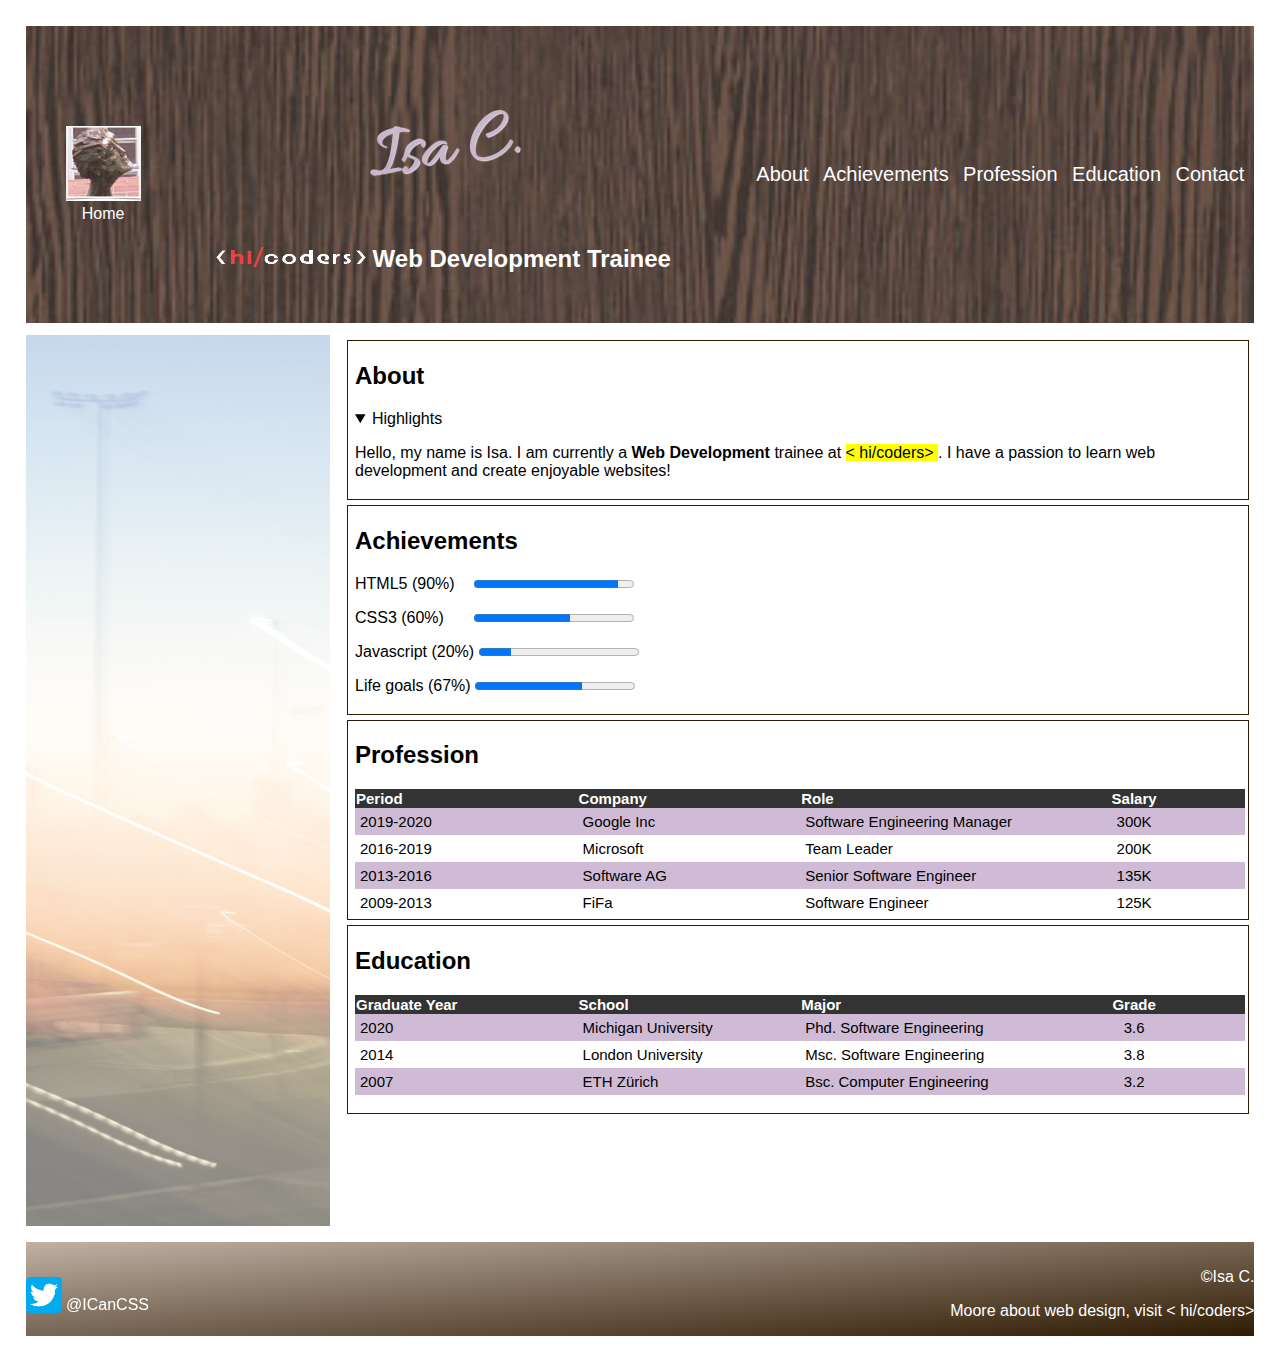
==== extProfilePage/index.html @ 671a51ec "index" ====
<!DOCTYPE html>
<html lang="en">

<head>
  <meta charset="UTF-8">
  <meta http-equiv="X-UA-Compatible" content="IE=edge">
  <meta name="viewport" content="width=device-width, initial-scale=1.0">
  <title>Isa C.</title>
  <link href="https://fonts.googleapis.com/css2?family=Allura&display=swap" rel="stylesheet">
  <link rel="stylesheet" href="style.css">
</head>

<body>

<!-- HEADER -->

  <header>

    <section>
      <figure>
        <img id="profile-image" src="./img/MyPhoto.png" alt="Profile Picture">
        <figcaption>Home</figcaption>
      </figure>
    </section>


    <section id="intro">
      <h1>Isa C.</h1>
      <h2><a href="https://hicoders.ch/"><img src="./img/hiCoders-white-logo.png" alt="Hicoders" class="logo"></a> Web
        Development Trainee</h2>

    </section>


    <nav>
      <ul>
        <li><a href="#about" class="left">About</a></li>
        <li><a href="#achievements" class="left">Achievements</a></li>
        <li><a href="#profession" class="left">Profession</a></li>
        <li><a href="#education" class="left">Education</a></li>
        <li><a href="#contact" class="left">Contact</a></li>
      </ul>
    </nav>
  </header>


<!-- MAIN AREA -->

  <main>

    <!-- Aside might be used for advertisements -->
    <aside>

      <img src="./img/aside-photo.jpeg" alt="">

    </aside>

    <!-- Resume Part -->
    <section id="main-section">

      <section class="section-box">
        <h2 id="about">About</h2>
        <details open>
          <summary>Highlights</summary>
          <p>Hello, my name is Isa. I am currently a <strong>Web Development</strong> trainee at <mark><a
                href="https://hicoders.ch/" id="mark-link">
                < hi/coders>
              </a></mark>. I
            have a passion to learn web development and create enjoyable websites!
        </details>
      </section>

      <!-- Progressive scheme about achievements -->
      <section class="section-box">
        <h2 id="achievements">Achievements</h2>
        <p> HTML5 (90%) <span><progress max="100" value="90"></progress> </p></span>

        <p> CSS3 (60%) <span><progress max="5" value="3"></progress></p> </span>

        <p> Javascript (20%) <span><progress max="5" value="1"></progress></p></span>

        <p> Life goals (67%) <span><progress max="100" value="67"></progress></p></span>

      </section>

      <!-- Tables showing details of Profession and Education -->
      <section class="section-box">
        <h2 id="profession">Profession</h2>
        <table>
          <tr>
            <th>Period</th>
            <th>Company</th>
            <th>Role</th>
            <th>Salary</th>
          </tr>
          <tr>
            <td>2019-2020</td>
            <td>Google Inc</td>
            <td>Software Engineering Manager</td>
            <td>300K</td>
          </tr>
          <tr>
            <td>2016-2019</td>
            <td>Microsoft</td>
            <td>Team Leader</td>
            <td>200K</td>
          </tr>
          <tr>
            <td>2013-2016</td>
            <td>Software AG</td>
            <td>Senior Software Engineer</td>
            <td>135K</td>
          </tr>
          <tr>
            <td>2009-2013</td>
            <td>FiFa</td>
            <td>Software Engineer</td>
            <td>125K</td>
          </tr>

        </table>
      </section>

      <section class="section-box">
        <h2 id="education">Education</h2>
        <table>
          <tr>
            <th>Graduate Year</th>
            <th>School</th>
            <th>Major</th>
            <th>Grade</th>
          </tr>
          <tr>
            <td>2020</td>
            <td>Michigan University</td>
            <td>Phd. Software Engineering</td>
            <td>3.6</td>
          </tr>
          <tr>
            <td>2014</td>
            <td>London University</td>
            <td>Msc. Software Engineering</td>
            <td>3.8</td>
          </tr>
          <tr>
            <td>2007</td>
            <td>ETH Zürich</td>
            <td>Bsc. Computer Engineering</td>
            <td>3.2</td>
          </tr>
        </table>
      </section>

    </section>

  </main>


<!-- FOOTER (Contact)-->

  <footer>

    <div class="social-media" id="contact">
      <img src="./img/twitter.png" alt="twitter-logo" class="twitter-logo">
      <span><a href="https://twitter.com/ICanCSS">@ICanCSS</a></span>
    </div>

    <div id="footer-info">
      <p>©Isa C. </p>
      <p>Moore about web design, visit <a href="https://hicoders.ch/">
          < hi/coders>
        </a></p>
    </div>

  </footer>


</body>

</html>
---- extProfilePage/style.css ----
/*
General Styling*/

* {
  box-sizing: border-box;
}


body {

  font-family: "Vision", 'Trebuchet MS', 'Lucida Sans Unicode', 'Lucida Grande', 'Lucida Sans', Arial, sans-serif;
  margin: 2%;

}


/* 
Header Part */

header {

  background: url("./img/wood.png") no-repeat;
  background-size: cover;
  opacity: 0.85;
  height: 33vh;

  display: flex;
  align-items: center;
  justify-content: space-between;
}

#profile-image {

  width: 75px;
  height: 75px;
  color: #ffffff;

}

figcaption {

  color: #ffffff;
  text-align: center;

}


#intro h1 {

  font-family: mina, 'Allura', cursive;
  font-size: 4.5rem;
  font-weight: 200;
  opacity: 0.9;
  text-shadow: 1px 1px 1px #cfbbd6,
    1px 1px 1px #cfbbd6,
    1px 1px 2px #cfbbd6,
    2px 2px 1px #ffffff;
  color: #cfbbd6;
  transform: rotate(-9deg);

  text-align: center;

}

#intro h2 {

  color: #ffffff;
  text-align: right;

}


/* 
Hicoders Logo */

.logo {
  width: 150px;
  height: 25px;
  padding-top: 5px;

}


/* 
Navigation Menu */

nav {
  padding: 5px;

}

ul li {

  display: inline-block;
  list-style-type: none;
  padding: 5px;

}

ul li a {

  color: #ffffff;
  text-decoration: none;
  font-size: 1.25rem;

}


/* 
Side Image (Advert-Area) */

aside {

  width: 25%;
  overflow: hidden;


}

aside img {

  width: fit-content;
  height: 99vh;
  opacity: 0.5;

}


/* 
Main Part */

main {

  margin: 1% auto;
  display: flex;

}

#main-section {

  width: 75%;
  margin: 0 0 0 1%;

}

.section-box {
  margin: 5px;
  padding: 1px 3px 3px 7px;

  border: 1px solid rgb(46, 27, 3);

}

.section-box:last-child {

  padding-bottom: 2%;
}


/* 
Special Hover for Hicoders */

#mark-link {
  color: #000000;

}

#mark-link:hover {
  color: #cfbbd6;
  background-color: rgb(46, 27, 3);
  font-size: 125%;
}


/* 
Arranging scale of values */

span {
  display: inline-block;
  position: sticky;
  left: 37%;

}


/* 
Table Design */

table {
  border-collapse: collapse;
  border: 0px;
  font-size: 15px;
  width: 100%;
}

tr:nth-child(even) {
  background: #cfbbd6;
}

tr:hover {
  background-color: rgb(46, 27, 3);
  color: #cfbbd6;
}

th {
  text-align: left;
  background: #333333;
  color: white;
}

td {
  padding: 5px;
}

th,
td {
  width: 25%;

}

th:last-child,
td:last-child {
  text-align: center;
}


/*
Footer Area */

footer {
  background-image: linear-gradient(to bottom right, rgba(121, 90, 66, 0.473), rgb(46, 27, 3));
  display: flex;
  align-items: center;
  justify-content: space-between;
  color: #ffffff;

}

.twitter-logo {
  width: 36px;
  padding-top: 12px;
  vertical-align: text-bottom;
}

a:any-link {
  color: #ffffff;
  text-decoration: none;
}

a:hover {
  color: #cfbbd6;

}

#footer-info {
  padding-top: 10px;

}

#footer-info>p {
  text-align: right;
}
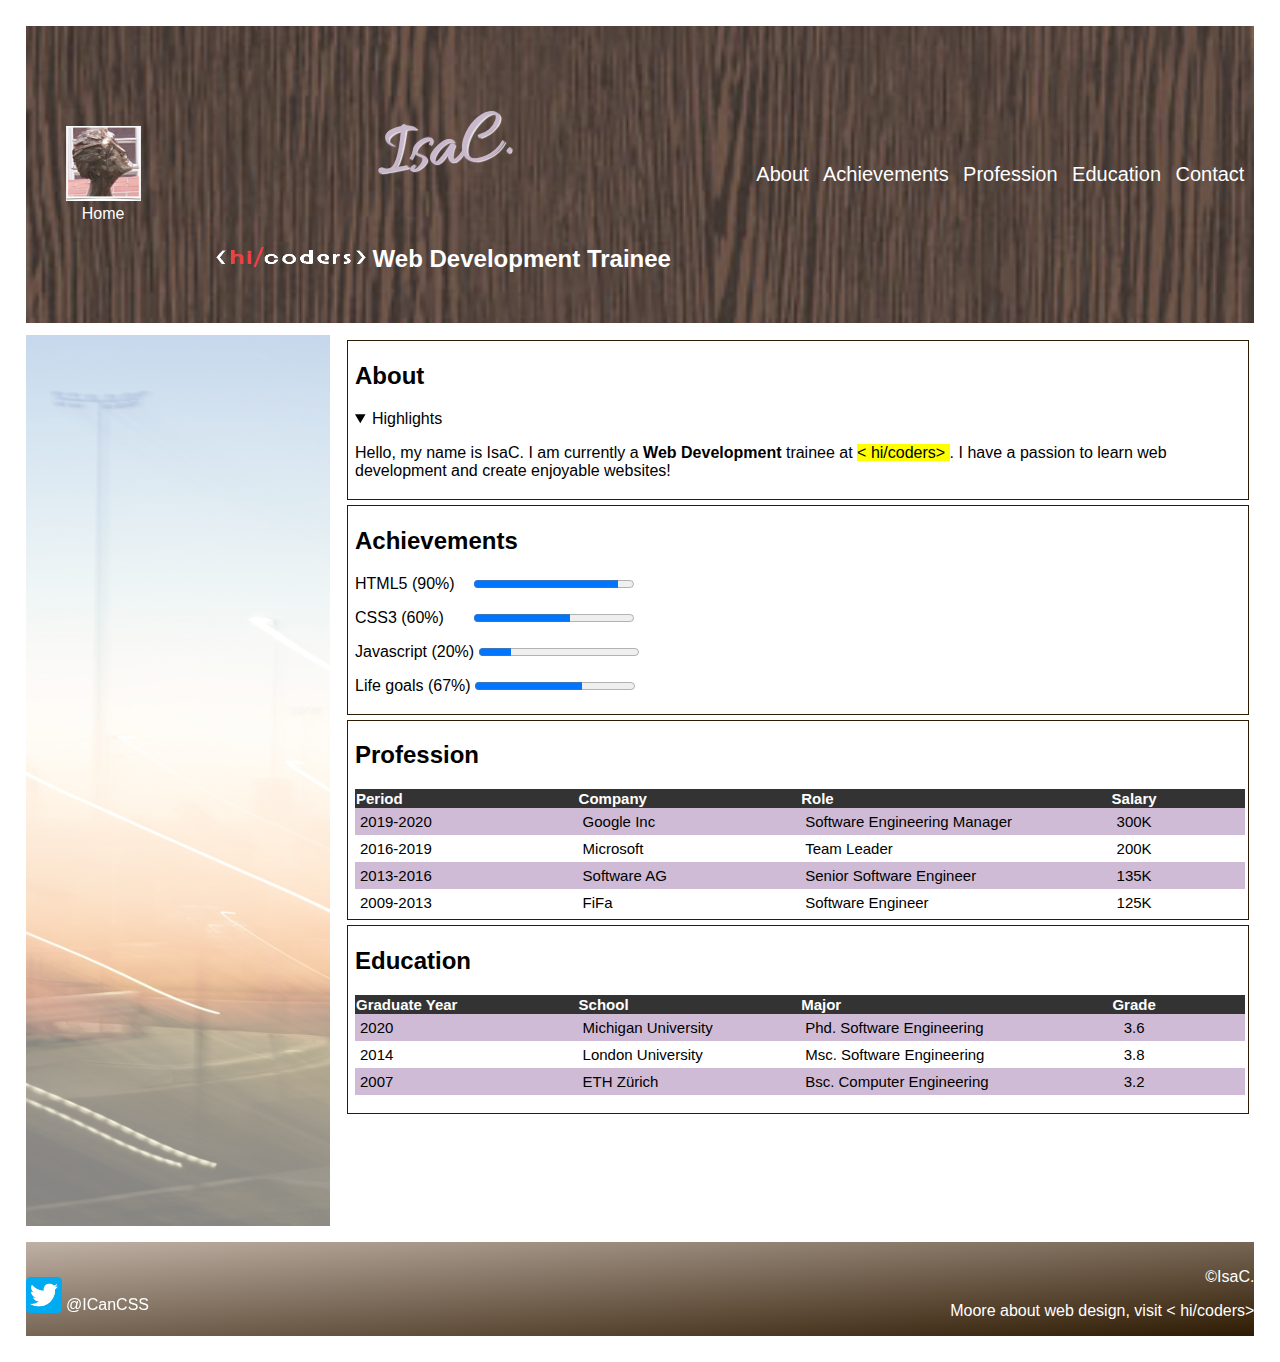
==== commit 65792574: "Merge branch 'main' of https://github.com/icancss/projects" ====
--- a/extProfilePage/index.html
+++ b/extProfilePage/index.html
@@ -5,7 +5,7 @@
   <meta charset="UTF-8">
   <meta http-equiv="X-UA-Compatible" content="IE=edge">
   <meta name="viewport" content="width=device-width, initial-scale=1.0">
-  <title>Isa C.</title>
+  <title>IsaC.</title>
   <link href="https://fonts.googleapis.com/css2?family=Allura&display=swap" rel="stylesheet">
   <link rel="stylesheet" href="style.css">
 </head>
@@ -25,7 +25,7 @@
 
 
     <section id="intro">
-      <h1>Isa C.</h1>
+      <h1>IsaC.</h1>
       <h2><a href="https://hicoders.ch/"><img src="./img/hiCoders-white-logo.png" alt="Hicoders" class="logo"></a> Web
         Development Trainee</h2>
 
@@ -62,7 +62,7 @@
         <h2 id="about">About</h2>
         <details open>
           <summary>Highlights</summary>
-          <p>Hello, my name is Isa. I am currently a <strong>Web Development</strong> trainee at <mark><a
+          <p>Hello, my name is IsaC. I am currently a <strong>Web Development</strong> trainee at <mark><a
                 href="https://hicoders.ch/" id="mark-link">
                 < hi/coders>
               </a></mark>. I
@@ -166,7 +166,7 @@
     </div>
 
     <div id="footer-info">
-      <p>©Isa C. </p>
+      <p>©IsaC. </p>
       <p>Moore about web design, visit <a href="https://hicoders.ch/">
           < hi/coders>
         </a></p>
@@ -177,4 +177,4 @@
 
 </body>
 
-</html>+</html>
